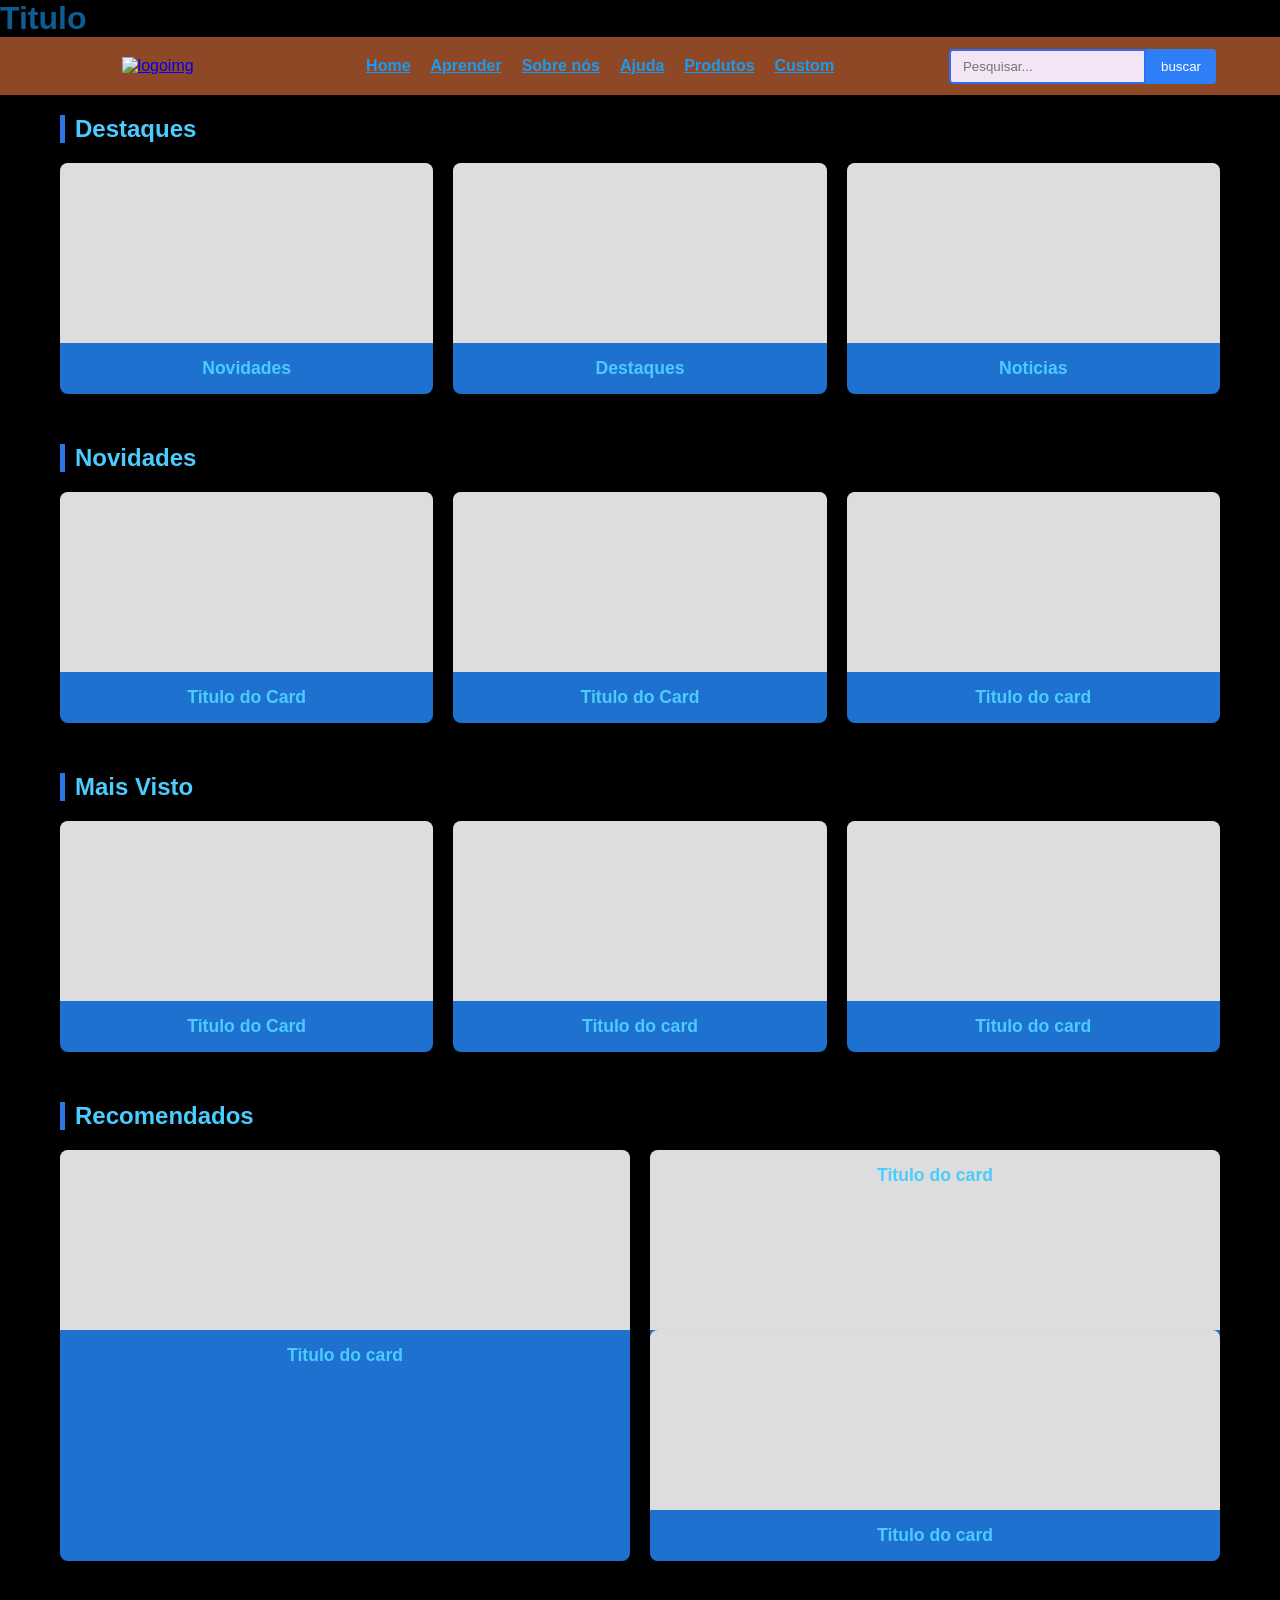
==== html/index.html @ 6f5bcf38 "sdgweg" ====
<!DOCTYPE html>
<html lang="en">
<head>
    <meta charset="UTF-8">
    <meta name="viewport" content="width=device-width, initial-scale=1.0">
    <title>Lions Guitarrs</title>
    <link rel="stylesheet" href="../css/style.css">
</head>
<body>
    
    <h1 style="color:rgb(13, 93, 146)">Titulo</h1>

    <header class="navbar">
    <header class="navbar">
        <div class="logo">
            <a href="#">
                <img src="C:\Users\1068206\Documents\GitHub\lionsGuitarrs\img\Gemini_Generated_Image_je86wje86wje86wj-removebg-preview.png" alt="logoimg">
            </a>
        </div>
        <nav>
        </nav>
        <div class"search-container"> 
        </div>
    </header>

    <nav>
        <ul class="nav-link">
            <li><b><a id="linka" href="../html/index.html">Home</a></b></li>
            <li><b><a id="linka" href="#">Aprender</a></b></li>
            <li><b><a id="linka" href="#">Sobre nós</a></b></li>
            <li><b><a id="linka" href="#">Ajuda</a></b></li>
            <li><b><a id="linka" href="../html/loja.html">Produtos</a></b></li>
            <li><b><a id="linka" href="#">Custom</a></b></li>
        </ul>
    </nav>

    <div class="search-container">
        <input type="text" placeholder="Pesquisar...">
        <button type="submit">buscar</button>
    </div>
    </header>

    <main class="container">
        <section class="content-section">
            <h2>Destaques</h2>
            <div class="card-grid">
                <div class="card">
                    <div class="card-image"></div>
                    <h3>Novidades</h3>
                </div>
                <div class="card">
                    <div class="card-image"></div>
                    <h3>Destaques</h3>
                </div>
                <div class="card">
                    <div class="card-image"></div>
                    <h3>Noticias</h3>
                </div>
            </div>
        </section>

        <section class="content-section">
            <h2>Novidades</h2>

            <div class="card-grid">
                <div class="card">
                    <div class="card-image"></div>
                    <h3>Titulo do Card</h3>
                </div>
                <div class="card">
                    <div class="card-image"></div>
                    <h3>Titulo do Card</h3>
                </div>

                <div class="card">
                    <div class="card-image"></div>
                    <h3>Titulo do card</h3>
                </div>
            </div>
        </section>

        <section class="content-section">
            <h2>Mais Visto</h2>
            <div class="card-grid">
                <div class="card">
                    <div class="card-image"></div>
                    <h3>Titulo do Card</h3>
                </div>
                <div class="card">
                    <div class="card-image"></div>
                    <h3>Titulo do card</h3>
                </div>
                <div class="card">
                    <div class="card-image"></div>
                    <h3>Titulo do card</h3>
                </div>
            </div>
        </section>

        <section class="content-section">
            <h2>Recomendados</h2>
            <div class="card-grid">
                <div class="card">
                    <div class="card-image"></div>
                    <h3>Titulo do card</h3>
                </div>
                <div class="card">
                    <div class="card-image">
                        <h3>Titulo do card</h3>
                    </div>
                    <div class="card">
                        <div class="card-image"></div>
                        <h3>Titulo do card</h3>
                    </div>
                </div>
            </div>
        </section>

    </main>

    </header>

</body>
</html>
---- css/style.css ----
/* Reset básico */
* {
margin: 0;
padding: 0;
box-sizing: border-box;
font-family: 'Segoe UI', Tahoma, Geneva, Verdana, sans-serif;
}
body {
background-color: #000000;
color: #4bccff;
}
/* Navbar */
.navbar {
display: flex;
justify-content: space-between;
align-items: center;
padding: 1rem 5%;
background-color: rgb(143, 72, 38);
background-image: url("./Imagens/navbar_madeira.jpg");
background-size: cover;
background-position: center;
background-repeat: no-repeat;
color: rgb(0, 172, 240);
position: sticky;
top: 0;
z-index: 1000;
}
.nav-links {
display: flex;
list-style: none;
}
.nav-links li {
margin: 0 15px;
}
.nav-links a {
color:rgb(52, 189, 243);
text-decoration: none;
font-weight: 500;
transition: color 0.3s;
}
.nav-links a:hover {
color: #3498db;
}

.nav-link {
  display: flex;
  list-style: none;
  gap: 20px;
  align-items: center;
}

#linka {
    color:rgb(26, 155, 241);
}
/* Barra de Pesquisa */
.search-container {
display: flex;
}
.search-container input {
padding: 8px 12px;
border: 2px solid #2a51fc; /* Cor Lilás na borda */
background-color: #F3E5F5; /* Um lilás bem clarinho no fundo */
border-radius: 4px 0 0 4px;
outline: none;
transition: border-color 0.3s;
border-color: #306ef3; /* Lilás mais escuro ao clicar */
}
.search-container button {
padding: 8px 15px;
border: none;
background-color: #2d7ef7; /* Botão em tom de lilás médio */
color: white;
cursor: pointer;
border-radius: 0 4px 4px 0;
transition: background-color 0.3s;
}
/* Conteúdo Principal */
.container {
max-width: 1200px;
margin: 20px auto;
padding: 0 20px;
}
.content-section {
margin-bottom: 50px;
}
.content-section h2 {
margin-bottom: 20px;
border-left: 5px solid #2c76e6;
padding-left: 10px;
}
/* Grid de Cards */
.card-grid {
display: flex;
gap: 20px;
flex-wrap: wrap;
}
.card {
flex: 1;
min-width: 250px;
background: rgb(31, 113, 207);
border-radius: 8px;
overflow: hidden;
box-shadow: 0 4px 6px rgba(0,0,0,0.1);
transition: transform 0.3s;
}
.card:hover {
transform: translateY(-5px);
}
.card-image {
width: 100%;
height: 180px;
background-color: #ddd; /* Cor de fundo enquanto não há imagem */
}
.card h3 {
padding: 15px;
font-size: 1.1rem;
text-align: center;
}
/* Garante que o container da logo não cresça demais */
.logo {
display: flex;
align-items: center;
}
.logo-img {
height: 100px; /* Ajuste a altura conforme necessário */
width: auto; /* Mantém a proporção da imagem */
display: block;
}
/* Opcional: Se quiser que o menu fique mais afastado da logo */
.navbar {
display: flex;
justify-content: space-between;
align-items: center;
padding: 10px 5%; /* Aumenta ou diminui o respiro lateral */
}
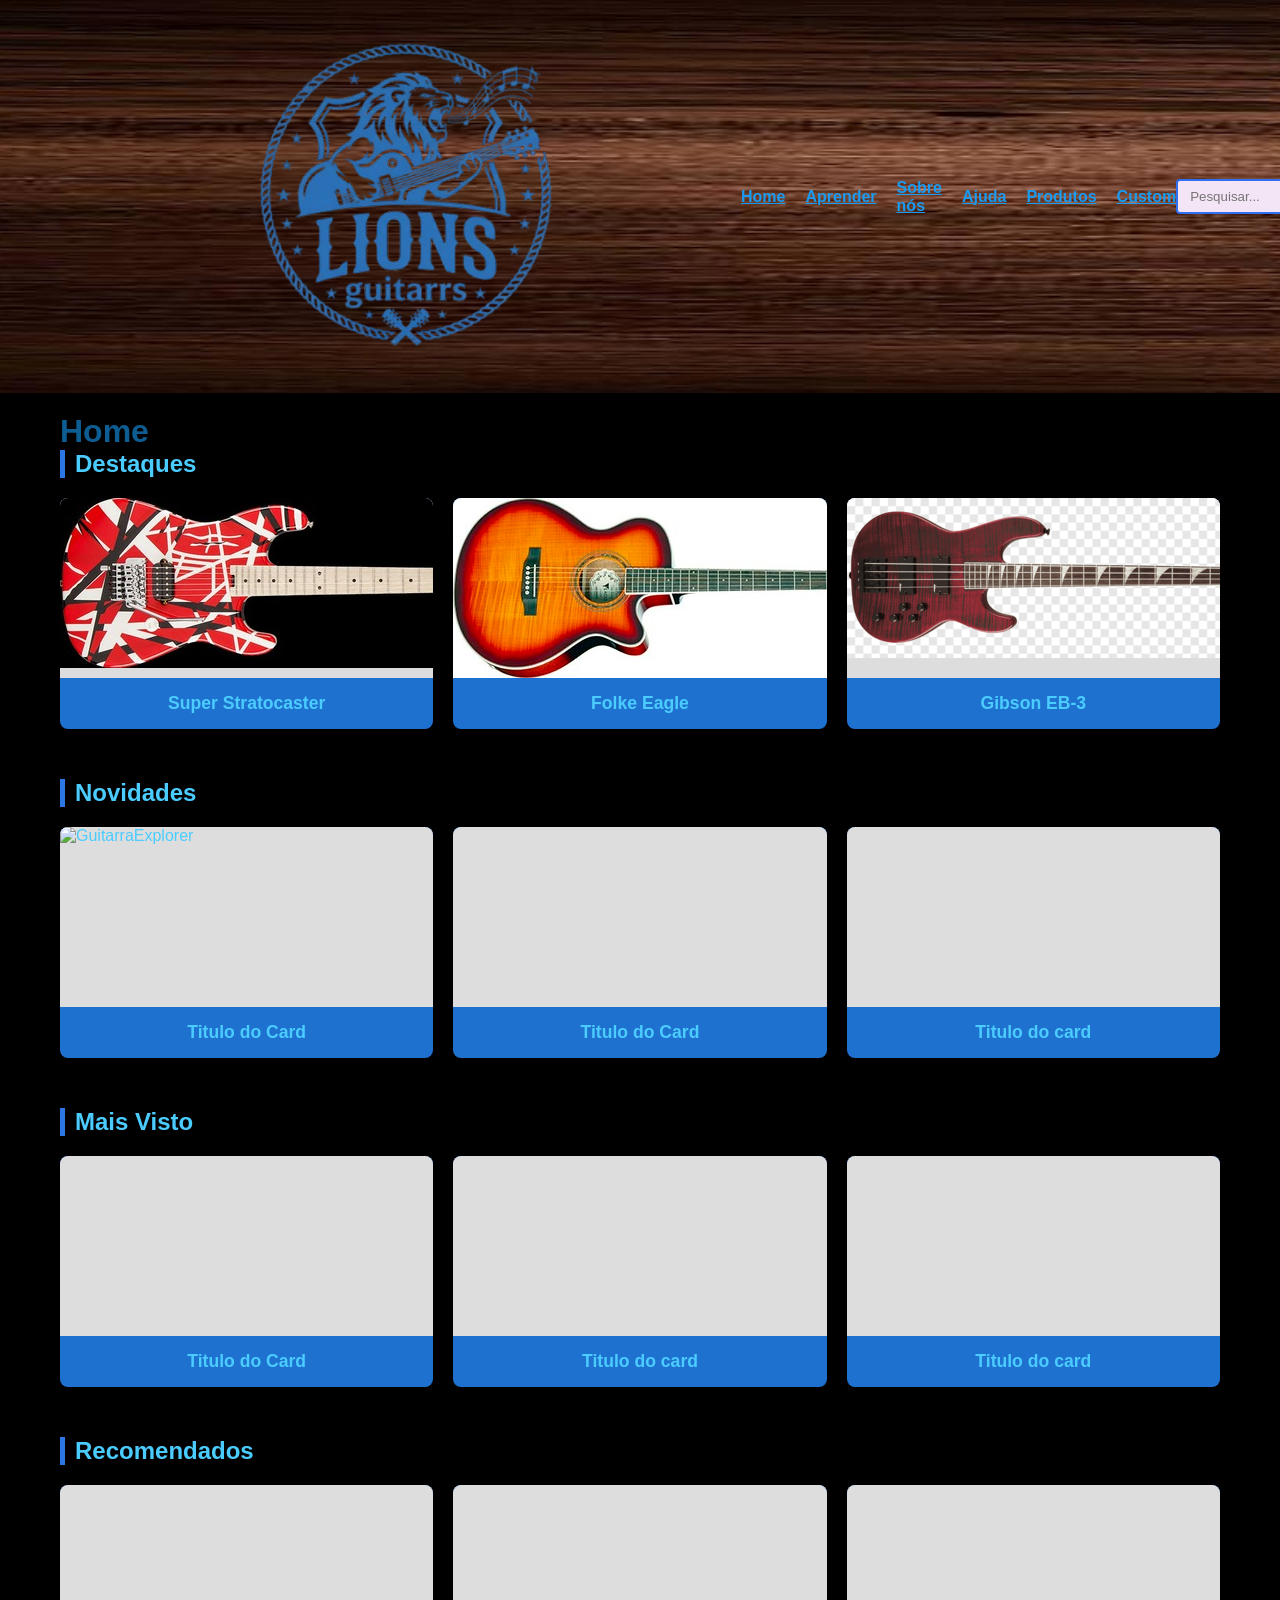
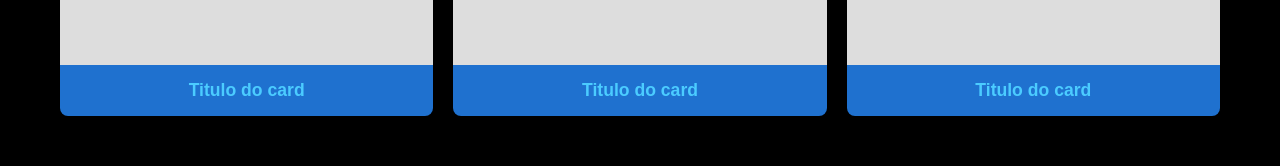
==== commit 22943e18: "trtrt" ====
--- a/html/index.html
+++ b/html/index.html
@@ -1,77 +1,71 @@
 <!DOCTYPE html>
-<html lang="en">
+<html lang="pt-br">
+
 <head>
     <meta charset="UTF-8">
     <meta name="viewport" content="width=device-width, initial-scale=1.0">
     <title>Lions Guitarrs</title>
     <link rel="stylesheet" href="../css/style.css">
 </head>
+
 <body>
-    
-    <h1 style="color:rgb(13, 93, 146)">Titulo</h1>
 
-    <header class="navbar">
     <header class="navbar">
         <div class="logo">
             <a href="#">
-                <img src="C:\Users\1068206\Documents\GitHub\lionsGuitarrs\img\Gemini_Generated_Image_je86wje86wje86wj-removebg-preview.png" alt="logoimg">
+                <img src="../img/Gemini_Generated_Image_kw99mhkw99mhkw99-removebg-preview.png" alt="logoimg">
             </a>
         </div>
+
         <nav>
+            <ul class="nav-link">
+                <li><b><a id="linka" href="../html/index.html">Home</a></b></li>
+                <li><b><a id="linka" href="#">Aprender</a></b></li>
+                <li><b><a id="linka" href="#">Sobre nós</a></b></li>
+                <li><b><a id="linka" href="#">Ajuda</a></b></li>
+                <li><b><a id="linka" href="../html/loja.html">Produtos</a></b></li>
+                <li><b><a id="linka" href="#">Custom</a></b></li>
+            </ul>
         </nav>
-        <div class"search-container"> 
+
+        <div class="search-container">
+            <input type="text" placeholder="Pesquisar...">
+            <button type="submit">buscar</button>
         </div>
     </header>
 
-    <nav>
-        <ul class="nav-link">
-            <li><b><a id="linka" href="../html/index.html">Home</a></b></li>
-            <li><b><a id="linka" href="#">Aprender</a></b></li>
-            <li><b><a id="linka" href="#">Sobre nós</a></b></li>
-            <li><b><a id="linka" href="#">Ajuda</a></b></li>
-            <li><b><a id="linka" href="../html/loja.html">Produtos</a></b></li>
-            <li><b><a id="linka" href="#">Custom</a></b></li>
-        </ul>
-    </nav>
+    <main class="container">
+        <h1 style="color:rgb(13, 93, 146)">Home</h1>
 
-    <div class="search-container">
-        <input type="text" placeholder="Pesquisar...">
-        <button type="submit">buscar</button>
-    </div>
-    </header>
-
-    <main class="container">
         <section class="content-section">
             <h2>Destaques</h2>
             <div class="card-grid">
                 <div class="card">
-                    <div class="card-image"></div>
-                    <h3>Novidades</h3>
+                    <div class="card-image"><img src="../img/SuperStratoVH (2).jpg" alt="GuitarraDoVH"></div>
+                    <h3>Super Stratocaster</h3>
                 </div>
                 <div class="card">
-                    <div class="card-image"></div>
-                    <h3>Destaques</h3>
+                    <div class="card-image"> <img src="../img/Violão.jpg" alt="Violão"> </div>
+                    <h3>Folke Eagle</h3>
                 </div>
                 <div class="card">
-                    <div class="card-image"></div>
-                    <h3>Noticias</h3>
+                    <div class="card-image"> <img src="../img/BaixoGibson (1).png" alt="BaixoGibson"> </div>
+                    <h3>Gibson EB-3</h3>
                 </div>
             </div>
         </section>
 
         <section class="content-section">
             <h2>Novidades</h2>
-
             <div class="card-grid">
                 <div class="card">
-                    <div class="card-image"></div>
+                    <div class="card-image"> <img src="../img/GuitarraExplorer (3).png" alt="GuitarraExplorer"> </div>
                     <h3>Titulo do Card</h3>
                 </div>
                 <div class="card">
                     <div class="card-image"></div>
                     <h3>Titulo do Card</h3>
                 </div>
-
                 <div class="card">
                     <div class="card-image"></div>
                     <h3>Titulo do card</h3>
@@ -105,20 +99,17 @@
                     <h3>Titulo do card</h3>
                 </div>
                 <div class="card">
-                    <div class="card-image">
-                        <h3>Titulo do card</h3>
-                    </div>
-                    <div class="card">
-                        <div class="card-image"></div>
-                        <h3>Titulo do card</h3>
-                    </div>
+                    <div class="card-image"></div>
+                    <h3>Titulo do card</h3>
+                </div>
+                <div class="card">
+                    <div class="card-image"></div>
+                    <h3>Titulo do card</h3>
                 </div>
             </div>
         </section>
-
     </main>
 
-    </header>
+</body>
 
-</body>
 </html>
--- a/css/style.css
+++ b/css/style.css
@@ -5,7 +5,7 @@
 margin: 0;
 padding: 0;
 box-sizing: border-box;
-font-family: 'Segoe UI', Tahoma, Geneva, Verdana, sans-serif;
+font-family:'Franklin Gothic Medium', 'Arial Narrow', Arial, sans-serif;
 }
 body {
 background-color: #000000;
@@ -18,7 +18,7 @@
 align-items: center;
 padding: 1rem 5%;
 background-color: rgb(143, 72, 38);
-background-image: url("./Imagens/navbar_madeira.jpg");
+background-image: url("../img/navbar_madeira.jpg");
 background-size: cover;
 background-position: center;
 background-repeat: no-repeat;
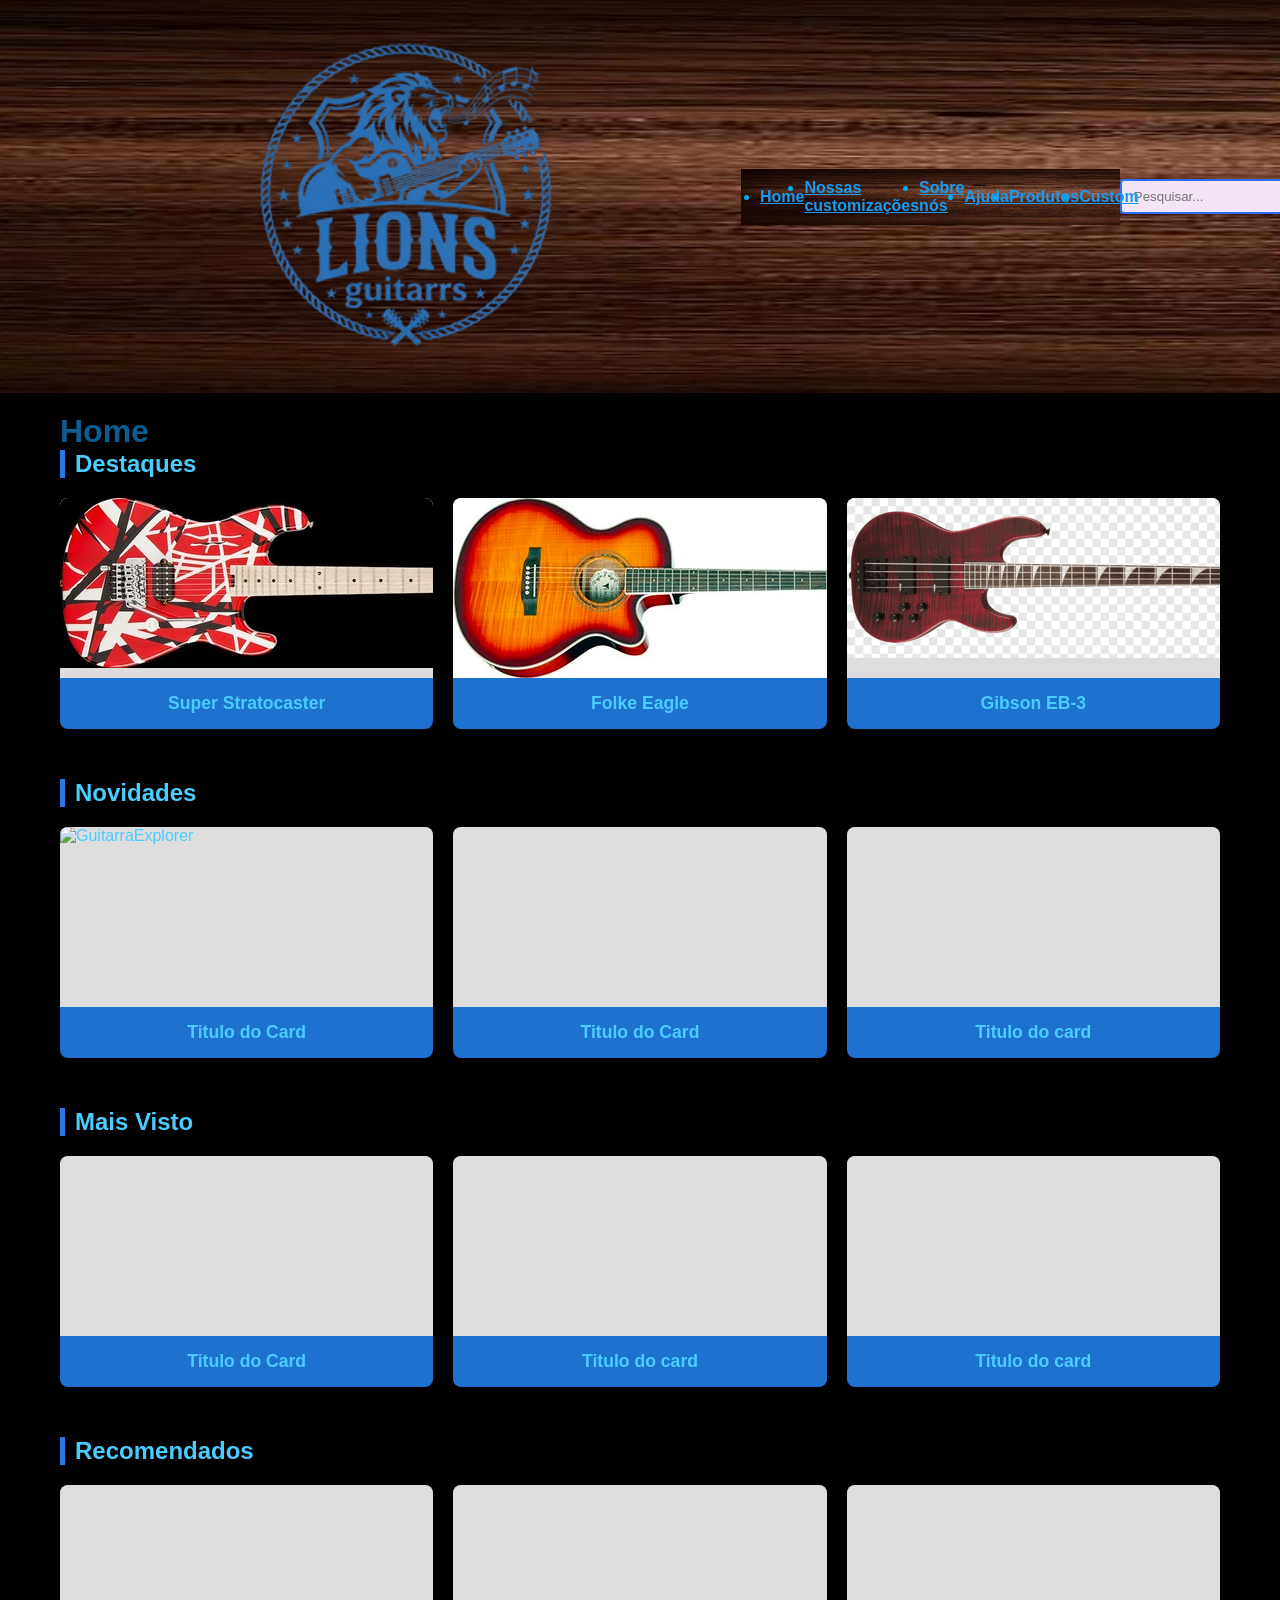
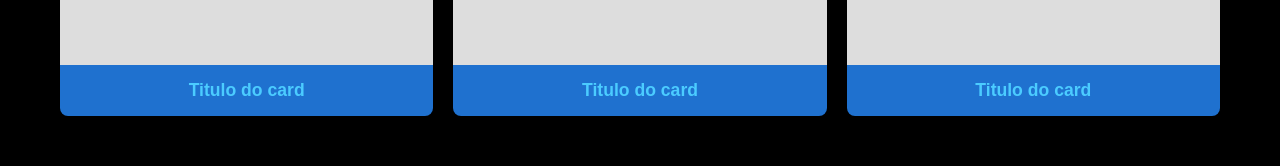
==== commit 2b53ee56: "nossacustomizacoes - padronizar" ====
--- a/html/index.html
+++ b/html/index.html
@@ -18,9 +18,9 @@
         </div>
 
         <nav>
-            <ul class="nav-link">
+            <ul class="navbar">
                 <li><b><a id="linka" href="../html/index.html">Home</a></b></li>
-                <li><b><a id="linka" href="#">Aprender</a></b></li>
+                <li><b><a id="linka" href="../html/NossasCustomizacoes.html">Nossas customizações</a></b></li>
                 <li><b><a id="linka" href="#">Sobre nós</a></b></li>
                 <li><b><a id="linka" href="#">Ajuda</a></b></li>
                 <li><b><a id="linka" href="../html/loja.html">Produtos</a></b></li>
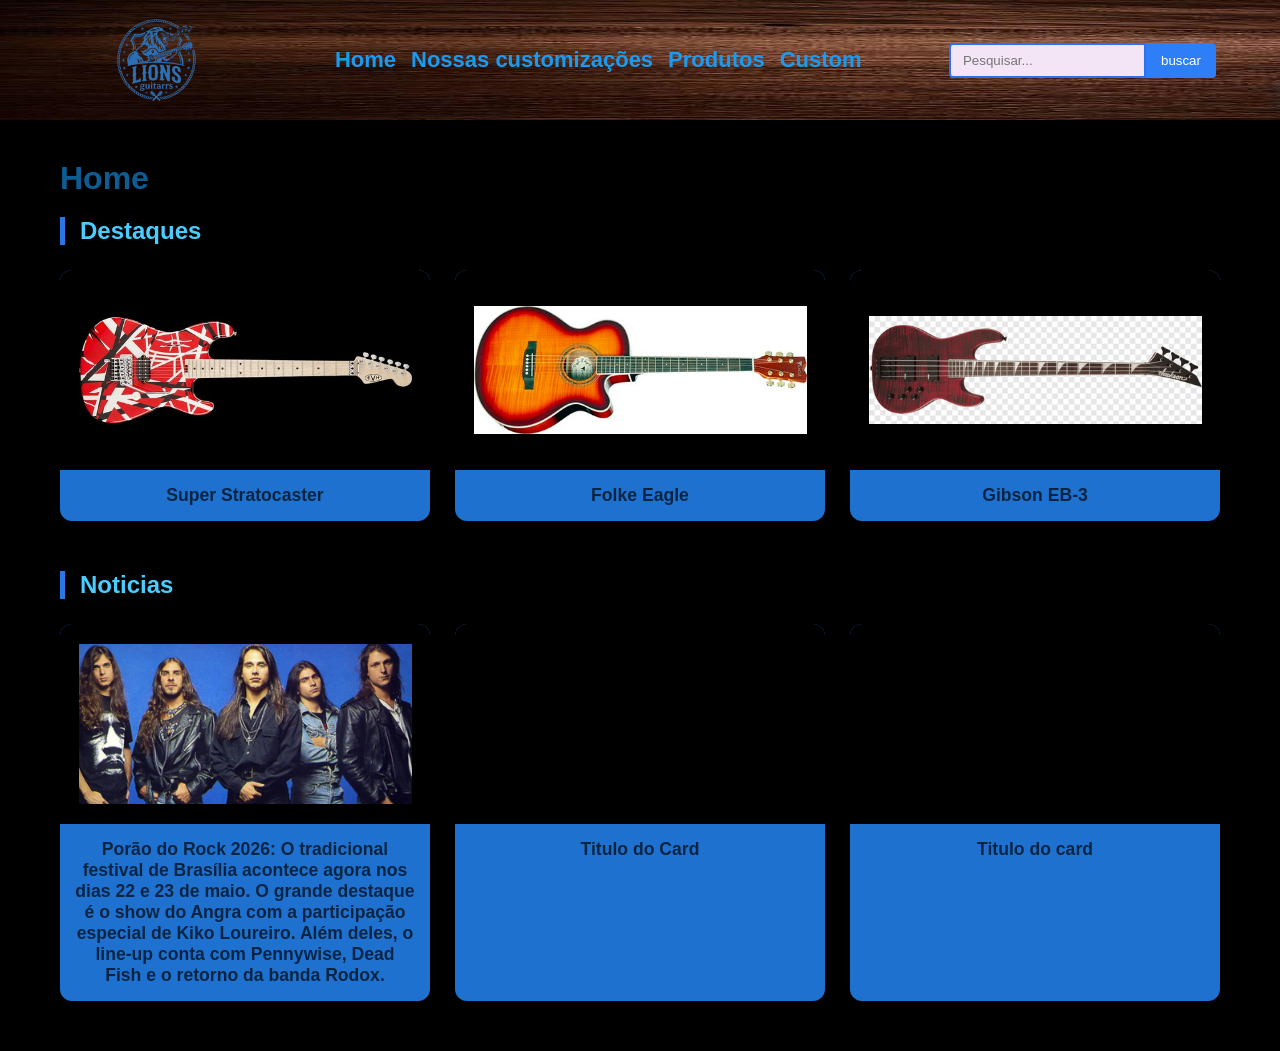
==== commit 5cf44220: "prototipoDoProjeto" ====
--- a/html/index.html
+++ b/html/index.html
@@ -13,18 +13,17 @@
     <header class="navbar">
         <div class="logo">
             <a href="#">
-                <img src="../img/Gemini_Generated_Image_kw99mhkw99mhkw99-removebg-preview.png" alt="logoimg">
+                <img src="../img/Gemini_Generated_Image_kw99mhkw99mhkw99-removebg-preview.png" alt="logoimg"
+                    class="logo-img">
             </a>
         </div>
 
         <nav>
-            <ul class="navbar">
-                <li><b><a id="linka" href="../html/index.html">Home</a></b></li>
-                <li><b><a id="linka" href="../html/NossasCustomizacoes.html">Nossas customizações</a></b></li>
-                <li><b><a id="linka" href="#">Sobre nós</a></b></li>
-                <li><b><a id="linka" href="#">Ajuda</a></b></li>
-                <li><b><a id="linka" href="../html/loja.html">Produtos</a></b></li>
-                <li><b><a id="linka" href="#">Custom</a></b></li>
+            <ul class="nav-links">
+                <li><b><a href="../html/index.html">Home</a></b></li>
+                <li><b><a href="../html/NossasCustomizacoes.html">Nossas customizações</a></b></li>
+                <li><b><a href="../html/loja.html">Produtos</a></b></li>
+                <li><b><a href="../html/texte.html">Custom</a></b></li>
             </ul>
         </nav>
 
@@ -35,7 +34,7 @@
     </header>
 
     <main class="container">
-        <h1 style="color:rgb(13, 93, 146)">Home</h1>
+        <h1 style="color:rgb(13, 93, 146); margin-bottom: 20px;">Home</h1>
 
         <section class="content-section">
             <h2>Destaques</h2>
@@ -45,22 +44,22 @@
                     <h3>Super Stratocaster</h3>
                 </div>
                 <div class="card">
-                    <div class="card-image"> <img src="../img/Violão.jpg" alt="Violão"> </div>
+                    <div class="card-image"><img src="../img/Violão.jpg" alt="Violão"></div>
                     <h3>Folke Eagle</h3>
                 </div>
                 <div class="card">
-                    <div class="card-image"> <img src="../img/BaixoGibson (1).png" alt="BaixoGibson"> </div>
+                    <div class="card-image"><img src="../img/BaixoGibson (1).png" alt="BaixoGibson"></div>
                     <h3>Gibson EB-3</h3>
                 </div>
             </div>
         </section>
 
         <section class="content-section">
-            <h2>Novidades</h2>
+            <h2>Noticias</h2>
             <div class="card-grid">
                 <div class="card">
-                    <div class="card-image"> <img src="../img/GuitarraExplorer (3).png" alt="GuitarraExplorer"> </div>
-                    <h3>Titulo do Card</h3>
+                    <div class="card-image"><img src="../img/angra-banda-1993.png" alt="GuitarraExplorer"></div>
+                    <h3>Porão do Rock 2026: O tradicional festival de Brasília acontece agora nos dias 22 e 23 de maio. O grande destaque é o show do Angra com a participação especial de Kiko Loureiro. Além deles, o line-up conta com Pennywise, Dead Fish e o retorno da banda Rodox.</h3>
                 </div>
                 <div class="card">
                     <div class="card-image"></div>
@@ -73,41 +72,6 @@
             </div>
         </section>
 
-        <section class="content-section">
-            <h2>Mais Visto</h2>
-            <div class="card-grid">
-                <div class="card">
-                    <div class="card-image"></div>
-                    <h3>Titulo do Card</h3>
-                </div>
-                <div class="card">
-                    <div class="card-image"></div>
-                    <h3>Titulo do card</h3>
-                </div>
-                <div class="card">
-                    <div class="card-image"></div>
-                    <h3>Titulo do card</h3>
-                </div>
-            </div>
-        </section>
-
-        <section class="content-section">
-            <h2>Recomendados</h2>
-            <div class="card-grid">
-                <div class="card">
-                    <div class="card-image"></div>
-                    <h3>Titulo do card</h3>
-                </div>
-                <div class="card">
-                    <div class="card-image"></div>
-                    <h3>Titulo do card</h3>
-                </div>
-                <div class="card">
-                    <div class="card-image"></div>
-                    <h3>Titulo do card</h3>
-                </div>
-            </div>
-        </section>
     </main>
 
 </body>
--- a/css/style.css
+++ b/css/style.css
@@ -1,137 +1,141 @@
-
-
 /* Reset básico */
 * {
-margin: 0;
-padding: 0;
-box-sizing: border-box;
-font-family:'Franklin Gothic Medium', 'Arial Narrow', Arial, sans-serif;
-}
-body {
-background-color: #000000;
-color: #4bccff;
-}
-/* Navbar */
-.navbar {
-display: flex;
-justify-content: space-between;
-align-items: center;
-padding: 1rem 5%;
-background-color: rgb(143, 72, 38);
-background-image: url("../img/navbar_madeira.jpg");
-background-size: cover;
-background-position: center;
-background-repeat: no-repeat;
-color: rgb(0, 172, 240);
-position: sticky;
-top: 0;
-z-index: 1000;
-}
-.nav-links {
-display: flex;
-list-style: none;
-}
-.nav-links li {
-margin: 0 15px;
-}
-.nav-links a {
-color:rgb(52, 189, 243);
-text-decoration: none;
-font-weight: 500;
-transition: color 0.3s;
-}
-.nav-links a:hover {
-color: #3498db;
+    margin: 0;
+    padding: 0;
+    box-sizing: border-box;
+    font-family: 'Franklin Gothic Medium', 'Arial Narrow', Arial, sans-serif;
 }
 
-.nav-link {
-  display: flex;
-  list-style: none;
-  gap: 20px;
-  align-items: center;
+body {
+    background-color: #000000;
+    color: #4bccff;
 }
 
-#linka {
-    color:rgb(26, 155, 241);
+/* Navbar - Ajustada para distribuir logo, menu e busca */
+.navbar {
+    display: flex;
+    justify-content: space-between;
+    align-items: center;
+    padding: 0.5rem 5%;
+    background-color: rgb(143, 72, 38);
+    background-image: url("../img/navbar_madeira.jpg");
+    background-size: cover;
+    background-position: center;
+    position: sticky;
+    top: 0;
+    z-index: 1000;
+    min-height: 120px; /* Garante espaço para a logo aparecer bem */
+    box-shadow: 0 4px 10px rgba(0,0,0,0.5);
 }
+
+.nav-links {
+    display: flex;
+    list-style: none;
+    gap: 15px;
+  
+}
+
+.nav-links a {
+    color: rgb(26, 155, 241);
+    text-decoration: none;
+    font-size: 0.9rem;
+    transition: color 0.3s;
+    white-space: nowrap; /* Evita que o texto quebre linha */
+      font-size: 22px;
+}
+
+.nav-links a:hover {
+    color: #ffffff;
+    text-shadow: 0 0 8px #4bccff;
+}
+
+/* Logo */
+.logo-img {
+    height: 100px; /* Aumentei um pouco para destaque */
+    width: auto;
+    display: block;
+}
+
 /* Barra de Pesquisa */
 .search-container {
-display: flex;
+    display: flex;
 }
+
 .search-container input {
-padding: 8px 12px;
-border: 2px solid #2a51fc; /* Cor Lilás na borda */
-background-color: #F3E5F5; /* Um lilás bem clarinho no fundo */
-border-radius: 4px 0 0 4px;
-outline: none;
-transition: border-color 0.3s;
-border-color: #306ef3; /* Lilás mais escuro ao clicar */
+    padding: 8px 12px;
+    border: 2px solid #306ef3;
+    background-color: #F3E5F5;
+    border-radius: 4px 0 0 4px;
+    outline: none;
 }
+
 .search-container button {
-padding: 8px 15px;
-border: none;
-background-color: #2d7ef7; /* Botão em tom de lilás médio */
-color: white;
-cursor: pointer;
-border-radius: 0 4px 4px 0;
-transition: background-color 0.3s;
+    padding: 8px 15px;
+    border: none;
+    background-color: #2d7ef7;
+    color: white;
+    cursor: pointer;
+    border-radius: 0 4px 4px 0;
 }
+
 /* Conteúdo Principal */
 .container {
-max-width: 1200px;
-margin: 20px auto;
-padding: 0 20px;
+    max-width: 1200px;
+    margin: 40px auto;
+    padding: 0 20px;
 }
+
 .content-section {
-margin-bottom: 50px;
+    margin-bottom: 50px;
 }
+
 .content-section h2 {
-margin-bottom: 20px;
-border-left: 5px solid #2c76e6;
-padding-left: 10px;
+    margin-bottom: 25px;
+    border-left: 5px solid #2c76e6;
+    padding-left: 15px;
+    color: #4bccff;
 }
+
 /* Grid de Cards */
 .card-grid {
-display: flex;
-gap: 20px;
-flex-wrap: wrap;
+    display: flex;
+    gap: 25px;
+    flex-wrap: wrap;
 }
+
 .card {
-flex: 1;
-min-width: 250px;
-background: rgb(31, 113, 207);
-border-radius: 8px;
-overflow: hidden;
-box-shadow: 0 4px 6px rgba(0,0,0,0.1);
-transition: transform 0.3s;
+    flex: 1;
+    min-width: 280px;
+    background: rgb(31, 113, 207); /* Mantive seu azul */
+    border-radius: 12px;
+    overflow: hidden;
+    box-shadow: 0 6px 12px rgba(0,0,0,0.3);
+    transition: all 0.3s ease;
 }
+
 .card:hover {
-transform: translateY(-5px);
+    transform: translateY(-8px);
+    box-shadow: 0 10px 20px rgba(44, 118, 230, 0.4);
 }
+
 .card-image {
-width: 100%;
-height: 180px;
-background-color: #ddd; /* Cor de fundo enquanto não há imagem */
+    width: 100%;
+    height: 200px;
+    background-color: #000000; /* Fundo branco para as guitarras PNG aparecerem bem */
+    display: flex;
+    align-items: center;
+    justify-content: center;
 }
+
+.card-image img {
+    max-width: 90%;
+    max-height: 90%;
+    object-fit: contain;
+}
+
 .card h3 {
-padding: 15px;
-font-size: 1.1rem;
-text-align: center;
-}
-/* Garante que o container da logo não cresça demais */
-.logo {
-display: flex;
-align-items: center;
-}
-.logo-img {
-height: 100px; /* Ajuste a altura conforme necessário */
-width: auto; /* Mantém a proporção da imagem */
-display: block;
-}
-/* Opcional: Se quiser que o menu fique mais afastado da logo */
-.navbar {
-display: flex;
-justify-content: space-between;
-align-items: center;
-padding: 10px 5%; /* Aumenta ou diminui o respiro lateral */
+    padding: 15px;
+    font-size: 1.1rem;
+    text-align: center;
+    color: #000000ab; /* Branco para ler melhor sobre o fundo azul */
 }
